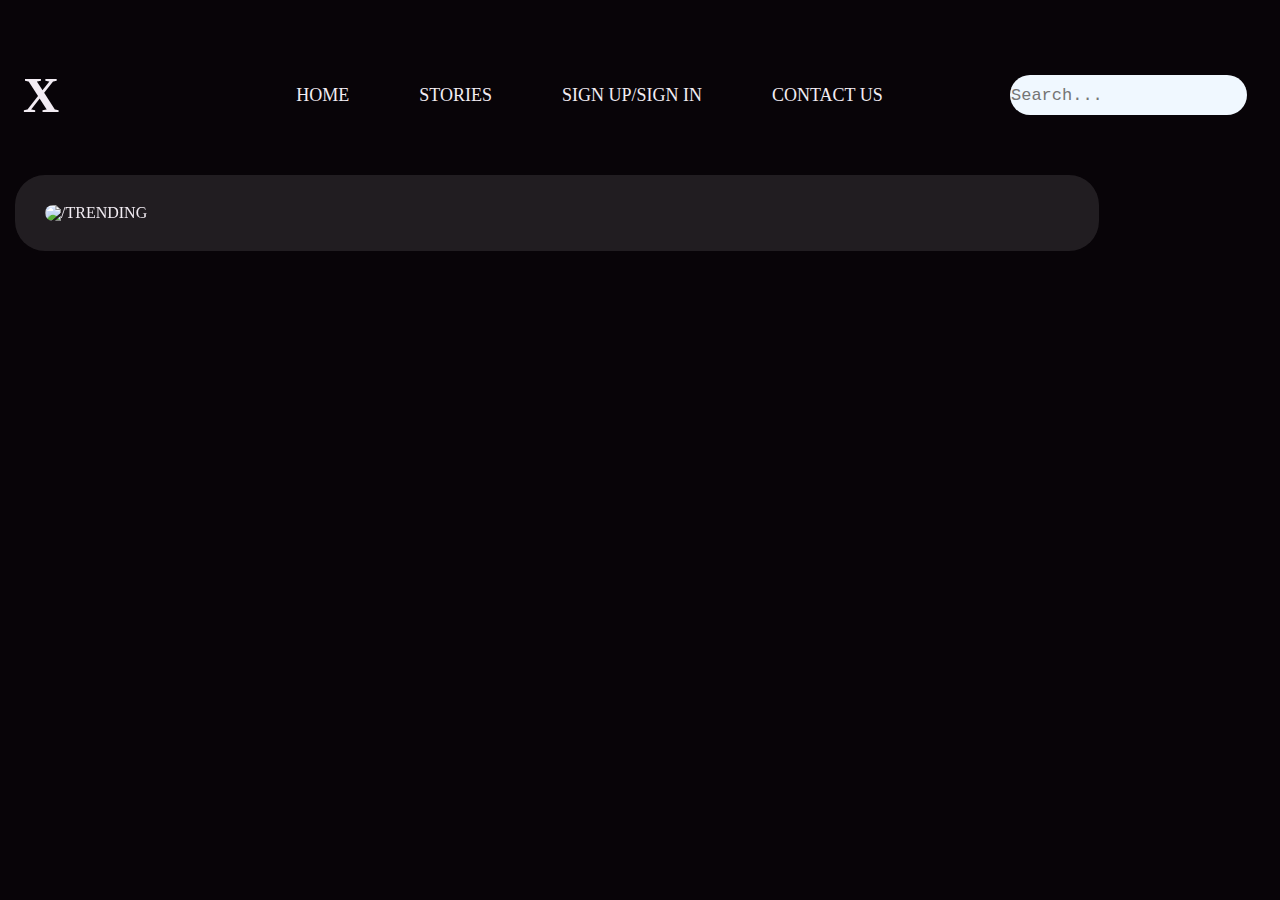
==== books.html @ 17be3328 "books" ====
<!DOCTYPE html>
<html lang="en">
<head>
    <meta charset="UTF-8">
    <meta name="viewport" content="width=device-width, initial-scale=1.0">
    <title>Books</title>
    <link rel="stylesheet" href="index.css">
    <link rel="stylesheet" href="responsive.css">
     <link rel="stylesheet" href="responsivemax490.css">
    <link rel="stylesheet" href="https://cdnjs.cloudflare.com/ajax/libs/font-awesome/6.5.1/css/all.min.css" integrity="sha512-DTOQO9RWCH3ppGqcWaEA1BIZOC6xxalwEsw9c2QQeAIftl+Vegovlnee1c9QX4TctnWMn13TZye+giMm8e2LwA==" crossorigin="anonymous" referrerpolicy="no-referrer" />
    
</head>
<body>
    <header>
        <div class="navbar">
            <div class="logo-icon">
            <h1>X</h1>
            </div>
            
                <ul class="list">
                    <li style="display: flex; justify-content: center;align-items: end; "> <i style="margin-right: 10px; margin-bottom: 5px;" class="fa-solid fa-house"></i><a href="">HOME</a></li>
                    <li style="display: flex; justify-content: center;align-items: end; ">  <i  style="margin-right: 10px; margin-bottom: 5px;" class="fa-solid fa-book"></i><a href="">STORIES</a></li>
                    <li style="display: flex; justify-content: center;align-items: end; "> <i style="margin-right: 10px; margin-bottom: 5px;"  class="fa-solid fa-user fa-fade"></i> <a href="/signup.html"> SIGN UP/SIGN IN</a></li>
                    <li style="display: flex; justify-content: center;align-items: end; "> <i style="margin-right: 10px;
                    margin-bottom: 5px;" class="fa-solid fa-address-book "></i>
                        <a href="">CONTACT US</a></li>
                </ul>
                
            
            <div class="search">
                <div class="search-1">
                    <input  class="search-bar" type="text" id="myInput" onkeyup="search()" placeholder="Search..."  >
                    <button class="search-icon"  type="submit"><i class="fa fa-search"></i></button>

                </div>
                <div class="cart-pro">
                    <div class="cart"><i  class="fa-solid fa-cart-shopping"></i></div>
                </div>
    
                
            </div>
            <div class="toggle-btn">
                <i  onclick="toggle()"class="fa-solid  fa-bars "></i>
            </div>
  

        </div>
        <div id="dropdown" class="dropdown-link">
            <li style="display: flex; justify-content: center;align-items: end; "> <i style="margin-right: 10px; margin-bottom: 5px;" class="fa-solid fa-house"></i><a href="">HOME</a></li>
            <li style="display: flex; justify-content: center;align-items: end; ">  <i  style="margin-right: 10px; margin-bottom: 5px;" class="fa-solid fa-book"></i><a href="">STORIES</a></li>
            <li style="display: flex; justify-content: center;align-items: end; "> <i style="margin-right: 10px; margin-bottom: 5px;"  class="fa-solid fa-user fa-fade"></i> <a href="/signup.html"> SIGN UP</a></li>
            <li style="display: flex; justify-content: center;align-items: end; "> <i style="margin-right: 10px;
            margin-bottom: 5px;" class="fa-solid fa-address-book "></i>
                <a href="">CONTACT US</a></li>
        </div>

       
        </header>


        <main class="trending">
            <div>
                <img src="https://picsum.photos/seed/picsum/350/500" alt="/trending">
            </div>
        </main>


        <script src="./index.js"></script>
</body>
</html>
---- index.css ----
@import 'utilities.css';
:root{
    --text: #f2ecf3;
    --background: #080408;
    --primary: #d19dd7;
    --secondary: #6f2677;
    --accent: #c442d1;  

    --linearPrimarySecondary: linear-gradient(#d19dd7, #6f2677);
--linearPrimaryAccent: linear-gradient(#d19dd7, #c442d1);
--linearSecondaryAccent: linear-gradient(#6f2677, #c442d1);
--radialPrimarySecondary: radial-gradient(#d19dd7, #6f2677);
--radialPrimaryAccent: radial-gradient(#d19dd7, #c442d1);
--radialSecondaryAccent: radial-gradient(#6f2677, #c442d1);

}

@import url('https://fonts.googleapis.com/css2?family=Anta&family=Oswald:wght@200..700&display=swap');
@import url('https://fonts.googleapis.com/css?family=Irish%20Grover:700|Irish%20Grover:400');



h1, h2, h3, h4, h5 {
  font-family: 'Irish Grover';
  font-weight: 700;
}




body{
    padding: 100;
    height: 100vh;
    background-color:   var(--background);
    margin: 0;
    color:var(--text);
    text-transform: uppercase;
    line-height: 1rem;
  
    

    
    

}

header{
    display: flex;
    align-items: end;
    justify-content: space-between;
    position: relative;
    font-size: bold;
    padding: 30px 0 30px;
   
}
.navbar{
    display: flex;
    max-width: 1550px;
    justify-content: space-between;
    align-items: center;
    height: 100px;
    width: 100%;
    font-size: bold;
    margin-top: 15px;
    font-size: 10px;
}
.navbar h1{
    font-size: 50px;

}
.logo-icon{

    display: flex;
    align-items: center;
    padding-left: 23px;
    
}
.logo-icon img {
    height: 80px;
}
 ul {
    display: flex;
    margin-left: 0px;
}
 ul li{
    list-style: none;
    margin-left: 60px;
    
  
}
 .navbar ul li a{
    text-decoration: none;
    color: var(--text);
    cursor: pointer;
    font-size: bold;
    font-size: large;
    
    
    
}
 ul li a:hover{
    text-decoration: underline;
    transition: all 2s ease-in-out;
}
.navbar .toggle-btn{
    display: none;
    cursor: pointer;
    font-size: xx-large;
    margin-right: 10px;
    margin-top: 2px;
}

.search-bar{
    border-radius: 25px;
    border-right: 0;
    padding: 1px;
    font-size: 17px;
    border: 0;
    background: transparent;
    font-family: 'Courier New', Courier, monospace;

}
.search-bar:focus{
    border: 0;
    border-color: white;
    border-radius: 35px;
    box-shadow: none;
    outline: none;


}

.dropdown-link{
    position: absolute;
    height: 300px;
    right: 4rem;
    top: 150px;
    width: 300px;
    background-color: hsl(0 0% 100% / 0.1);
    backdrop-filter:  blur(15px);
    z-index: 999;
    overflow: hidden;
    display: none;
    background: t;
    border-radius: 10px;
    align-items: right;
    
} 
.dropdown-link li{
    padding: 0.7rem;
    display: flex;
    align-items: left;
    justify-content: left;
    text-align: left;
    list-style: none;
    color: var(--text);
    font-size: large;
}
.dropdown-link li a{
    text-decoration: none;
    color: var(--text);
    margin-top: 30px;
    transition: all .7s ease-in-out;

}









.search{
    display: flex;
    height: 40px;
}
.search-icon{
    
    cursor: pointer;
    border-radius: 6px;
    margin-right: 10px;
    border: none;
    float: left;
    width: 20%;
    padding: 5px;
    font-size: 17px;
    cursor: pointer;
    color: black;
    background-color: transparent;
}
.cart{
    cursor: pointer;
}
.search-1{
    display: flex;
    background-color: aliceblue;
    border-radius: 20px;

}
.cart-pro{
    display: flex;
    margin-top: 15px;
    justify-content: space-between;
    margin-left: 18px;
    font-size: xx-large;
    align-items: center;
    margin-bottom: 10px;

}
.cart{
    margin-right: 15px;
}

.about  h1{

    font-family: 'Irish Grover';
    font-size: 70px;
    margin-bottom: 30px;
    color: var(--secondary);
}
.about {
    align-items: center;
    justify-content: center;
    text-align: center;
    margin-top: 100px;
    height: 70vh;
    
}

.about p{
    margin-top: 1px;
}
.about button{
    width: 150px;
    height: 40px;
    border-radius: 30px;
    background-color: var(--primary);
    outline: none;
    border: 0;
    box-shadow: #0000002b 0px -23px 25px 0px inset, rgba(0, 0, 0, 0.15) 0px -36px 30px 0px inset, rgba(0, 0, 0, 0.1) 0px -79px 40px 0px inset, rgba(0, 0, 0, 0.06) 0px 2px 1px, rgba(0, 0, 0, 0.09) 0px 4px 2px, rgba(0, 0, 0, 0.09) 0px 8px 4px, rgba(0, 0, 0, 0.09) 0px 16px 8px, rgba(0, 0, 0, 0.09) 0px 32px 16px;
}
.about button a{
    text-decoration: none;
    color: black;
    font-family: Georgia, 'Times New Roman', Times, serif;

   
}


.about  img{
    width: 150px;
    border-radius: 30px;
    height: 300px;
    
    
}

.about .container1{
    display: flex;
    width: 500px;
    background-color: var(--primary);
    align-items: center;
    text-align: center;
    justify-content: center;
    gap: 1rem;
    border-radius: 30px;
    height: 70px;
    margin-top: 22rem;
    position: relative;
    color: var(--background);
    margin-left: 550px;
}
.container1 .padd{
    display: flex;
}
.container1 p{
    margin: 0;

}
.container1 .bold{
    font-size: 20px;
    font-weight: bolder;
}

 .services{
    height: 900px;
   background: var(--text);
     }
     .services-head{
     
     text-align: center;
     margin-top: 2rem;
     margin-bottom: 0.2rem;
     line-height: 10.5rem;
     color: var(--secondary);
     }
     .services-head + p{
     color: var(--background);
     font-family: 'Lato', sans-serif;
     margin-top: 0.5rem;
     text-align: center;
     justify-content: center;
     align-items: center;
     margin-bottom: 1rem;
     font-weight: 400;
     width: 700px;
     margin-left: 28rem;
     }
     .card i{
     width: 50px;
     margin-bottom: 0.5rem;
     
     }
   
     button.left, button.right{
        display: none;
     }
     .scroll-images {
        display: grid;
        grid-template-columns: repeat(3,1fr);
        column-gap: 2rem;
        row-gap: 2rem;
        padding-left: 60px;
        padding-right: 60px;

     }
     section.services .card-grid .card{
     background: var(--text);
     transform: skew(10deg,1deg);
     height: 250px;
     width: 300px;
     border-radius: 10px;
     text-align: left;
     transition: all .2s ease;
     border: 2px solid #c442d1;
     
     }
     section.services .card-grid .card img{
    margin-bottom: 0;
    height: 200px;
    border-radius: 10px;
     }
  
     section.services .card-grid .card p{
     font-family: "Oswald", sans-serif;
     color: var(--background);
     margin-top: 0;
     align-items: left;
     justify-content: left;
     text-align: left;
     padding: 0;
     line-height: 1rem;
     font-size: 1rem;
     font-weight: 200;
     }
     section.services .card-grid .card:hover{
     
     }
     section.services .card-grid .card:hover h2{
     
     }
     section.services .card-grid .card:hover p{
     
     }


     section .about2{
        padding: 3rem;
        background-color: #f2ecf3;
        
        }
        .about2 h1{
            font-family: "Oswald", sans-serif;
            font-size: 25px;
            font-weight: 500px;
            
        font-style: normal;
        margin-bottom: 1rem;
        
        }
        section.about2 h1 span{
        color: var(--primary);
        }
        section.about2 h3{
        font-size: 1rem;
        margin-bottom: 1rem;
        font-weight: 600;
        }
        section.about2 p{
        font-family: 'Lato', sans-serif;
        color: var(--text);
        line-height: 1.9rem;
        margin-bottom: 1rem;
        }
        .left img{
            height:400px ;
             width:700px;
             border-radius: 20px;
        }
        .flex-1{
            flex: 1;
            }
           .about2 .right{
            height: 500px;
            width:800px;
            text-align: left;
            background-color: hsl(0 0% 100% / 0.1);
    backdrop-filter:  blur(15px);
    z-index: 999;
    border-radius: 30px;
    padding-left: 1rem;

            }
            .about2 .container{
                display:grid;
                max-width: 1200px;
                width: 100%;
                grid-template-columns: repeat(auto-fit, minmax(200px,1fr));
                gap: 2rem;
                background-color: transparent;
            }


      .sell{
        padding: 3rem;
        background-color: #f2ecf3;

        
        }
        .sell h1{
            font-family: "Oswald", sans-serif;
            font-size: 25px;
            font-weight: 500px;
            color: #080408;
            
        font-style: normal;
        margin-bottom: 1rem;
        
        }
        section.sell h1 span{
        color: var(--primary);
        }
        section.sell h3{
        font-size: 1rem;
        margin-bottom: 1rem;
        font-weight: 600;
        color: #080408;
        }
        section.sell p{
        font-family: "Oswald", sans-serif;
        color: var(--text);
        line-height: 1.9rem;
        margin-bottom: 1rem;
        font-weight: 400px;
        color: #080408;
        }
        .left img{
            height:400px ;
             width:500px;
             border-radius: 30px;
            margin-left:70px;
        }
        .flex-1{
            flex: 1;
            }
           .sell .right{
            height: 500px;
            width:800px;
            text-align: left;
            background-color: hsl(0 0% 100% / 0.1);
            backdrop-filter:  blur(15px);
            z-index: 999;
            border-radius: 30px;
            padding-left: 1rem;

            }
            .sell .container{
                display: flex;
                background-color: transparent;
            }

            main{
                padding: 200px;
            }
          

           .upgrade{
            background-color: #d19dd7;
                display: flex;
                column-gap: 2rem;
                align-items: center;
                padding: 70px;
                color: #080408;
                border-radius: 60px;
                height: 80px;
            }
            .improve{
                width: 1000px;
                
            }



            footer{
                display: flex;
                padding: 200px 100px 0;
                font-family: 'Courier New', Courier, monospace;
                bottom: 0;
            }
            table { 
                padding: 30px;
            } 
            td, th, tr, table {
              border: 130px ;
                border-spacing: 30px;
            }
            th {
                text-align: left;
                color: #6f2677;
                font-size: 20px;
          }
          .trending{
            padding: 30px;
            border: 1rem white;
            border-radius: 30px;
            background-color: hsl(0 0% 100% / 0.1);
            backdrop-filter:  blur(15px);
            z-index: 999;
            width: 80%;
            align-items: center;
            margin-left: 15px;
            
          }
.trending img{
    border-radius: 30px;
    

}
---- responsivemax490.css ----
@import url('https://fonts.googleapis.com/css2?family=Anta&family=Oswald:wght@200..700&display=swap');
@import url('https://fonts.googleapis.com/css?family=Irish%20Grover:700|Irish%20Grover:400');


@media (max-width: 480px){
    body{
        width: 100%;
        overflow-x: hidden;
        text-align: center;
        
    }
    .navbar .list {
        display: none;
    }
    .navbar .toggle-btn{
        display: block;
        margin-bottom: 10px;

    }
    .dropdown-link{
        display: none;
        background-color: hsl(0 0% 100% / 0.1);
        backdrop-filter:  blur(25px);
        z-index: 999;
    }
    .search{
        display: flex;
        height: 40px;
        margin-left: 10px;
        margin-bottom: 10px;
    }

     .about{
        min-width: 100%;
     }
    .about  h1{

        font-family: 'Irish Grover';
        font-size: 40px;
        margin-bottom: 30px;
        line-height: 2rem;
        color: var(--secondary);
        
    }
    .about {
        align-items: center;
        justify-content: center;
        text-align: center;
        margin-top: 100px;
        height: 70vh;
        
    }
    
    .abouknht p{
        margin-top: 1px;
        text-align: center;
        padding-left: 2rem;
        padding-right: 2rem;
        font-size: 15px;
        margin-bottom: 1px;
        font-family: "Oswald", sans-serif;
        line-height: 2rem;
    }
    .about button{
        margin-top: 2rem;
        width: 150px;
        height: 40px;
        border-radius: 30px;
        background-color: var(--primary);
        outline: none;
        border: 0;
        box-shadow: #0000002b 0px -23px 25px 0px inset, rgba(0, 0, 0, 0.15) 0px -36px 30px 0px inset, rgba(0, 0, 0, 0.1) 0px -79px 40px 0px inset, rgba(0, 0, 0, 0.06) 0px 2px 1px, rgba(0, 0, 0, 0.09) 0px 4px 2px, rgba(0, 0, 0, 0.09) 0px 8px 4px, rgba(0, 0, 0, 0.09) 0px 16px 8px, rgba(0, 0, 0, 0.09) 0px 32px 16px;
    }
    .about button a{
        text-decoration: none;
        color: black;
        font-family: 'Irish Grover';
        
       
    }
   
    
    .about .container1{

        display: none;
        width: 350px;
        background-color: var(--primary);
        align-items: center;
        text-align: center;
        justify-content: center;
        border-radius: 30px;
        height: 50px;
        margin-top: 19rem;
        color: var(--background);
        
    }
    .container1 .padd{
        display: flex;
        width: 100%;
        gap: 1px;
        
        
    }
    .container1 .view{
        width:  100%;  
        text-align: center;  
    }
    .container1 p{
        margin: 0;
        font-size: 10px;
        width: 100%;
        
    
    }
    .container1 span{
        font-size: 11px;
        font-weight: bold;
    }






    .services{
       height: 800px;
       background: var(--text);
       
         }
         .services-head{
         text-align: center;
         padding-top: 3rem;
         margin-top: 0rem;
         margin-bottom: 0.2rem;
         line-height: 3rem;
         color: var(--secondary);
         font-size: 30px;
         
         }
         .services-head + p{
         color: var(--background);
         font-family: "Oswald", sans-serif;
         margin-top: 2px;
         text-align: center;
         justify-content: stretch;
         margin-bottom: 1rem;
         width: 350px;
         font-weight: 100;
         
         margin-left: 3rem;
         font-size: 13px;
         }
         .card i{
         width: 50px;
         margin-bottom: 0.5rem;
         
         }
         section.services .card-grid{
            display: grid;
            grid-template-columns: 1fr;
            grid-template-rows: repeat(6, 1fr);
            grid-column-gap: 0px;
            grid-row-gap: 20px;
            row-gap: 2rem;
            padding-left: 100px;
            padding-right: 60px;
         }
         section.services .card-grid .card{
         background: var(--text);
         height: 250px;
         width: 300px;
         border-radius: 10px;
         text-align: left;
         transition: all .2s ease;
         
         
         }
         section.services .card-grid .card img{
        margin-bottom: 0;
        height: 200px;
        border-radius: 10px;
         }
      
         section.services .card-grid .card p{
         font-family: "Oswald", sans-serif;
         color: var(--background);
         margin-top: 0;
         align-items: left;
         justify-content: left;
         text-align: left;
         padding: 0;
         line-height: 1rem;
         font-size: 1rem;
         font-weight: 200;
         }
         section.services .card-grid .card:hover{
         
         }
         section.services .card-grid .card:hover h2{
         
         }
         section.services .card-grid .card:hover p{
         
         }






         .card-grid {
            position: relative;
            padding: 10px 30px;
            margin-top: 30px;
        }
        
        button.left {
            position: absolute;
            left: 0;
            top: 7%;
            transform: translateY(-50%);

        }
        
        button .right {
            position: relative;
            right: 0;
            top: 7%;
            transform: translateY(-50%);
        }
        
        .scroll-images {
            position: relative;
            width: 300px;
            height: auto;
            display: flex;
            flex-wrap: nowrap;
            overflow-x: scroll;
            overflow-y: hidden;
            scroll-behavior: smooth;
            -webkit-overflow-scrolling: touch;
        }

        .scroll-images {
            &::-webkit-scrollbar {
              display: none;
            }
          }
        
        .card {
            display: inline-block;
            justify-content: center;
            align-items: center;
            min-width: 250px;
            height: 200px;
            padding: 0px 0px;
            margin: 1px 10px;
            
            border: 1px solid #f1f1f1;
            overflow: hidden;
            -webkit-box-shadow: 0px 0px 15px 2px rgb(0 0 0 / 10%);;
            box-shadow: 0px 0px 15px 2px rgb(0 0 0 / 10%);;
        }
        
        
        
        .scroll-images::-webkit-scrollbar {
            width: 5px;
            height: 8px;
            background-color: #aaa;
        }
        
        .scroll-images::-webkit-scrollbar-thumb {
            background-color: black;
        }
        
        button {
            background-color: transparent;
            border: none;
            outline: none;
            cursor: pointer;
            font-size: 25px;
        }


        .about2 {
            height: 800px;
            position: relative;
           }
        .about2 .left{
            width: 100%;


        }
        .about2 img{
            padding: 1rem;
            margin: 0px;
            width: 300px;
        }
        .about2  .right{
            width: 90%;
            height: 300px;
        }
        .about2 p{
            width: 90%;
            text-align: justify;
            height: 10px;
            line-height: 0rem;
        }

        .sell .container{
            
            display: grid;
            grid-template-columns: 1fr;
            grid-template-rows: repeat( 1fr);
            grid-column-gap: 0px;
            grid-row-gap: 5px;
            

            
        }
        .sell{
            height: 500px;
        }
        .sell .right{
            width: 60%;
            height: 50%;


        }
        .sell img{
            
            margin: 0;
            width: 300px;
            height: 300px;
        }


        main{
            padding: 40px;
        }

        main h1{
            font-size: 20px;
        }

      

       .upgrade{
        background-color: #d19dd7;
            display: grid;
            column-gap: 1rem;
            align-items: left;
            color: #080408;
            border-radius: 60px;
            height: 280px;
            width: 300px;
            padding: 5px;
        }
        .upgrade a{
            color: #080408;

        }
        .improve{
            width: 200px;
            text-align: left;
            height: 100px;
            margin-top: 0;
            padding: 0;
            
            
        }

        footer p{
            width: 100%;
           text-align: justify;
            margin-top: 0;
            padding: 0;
            
        }
        footer table{
            display: none;
        }

        .copyrite {
            color: #f1f1f1;

        }







    
}
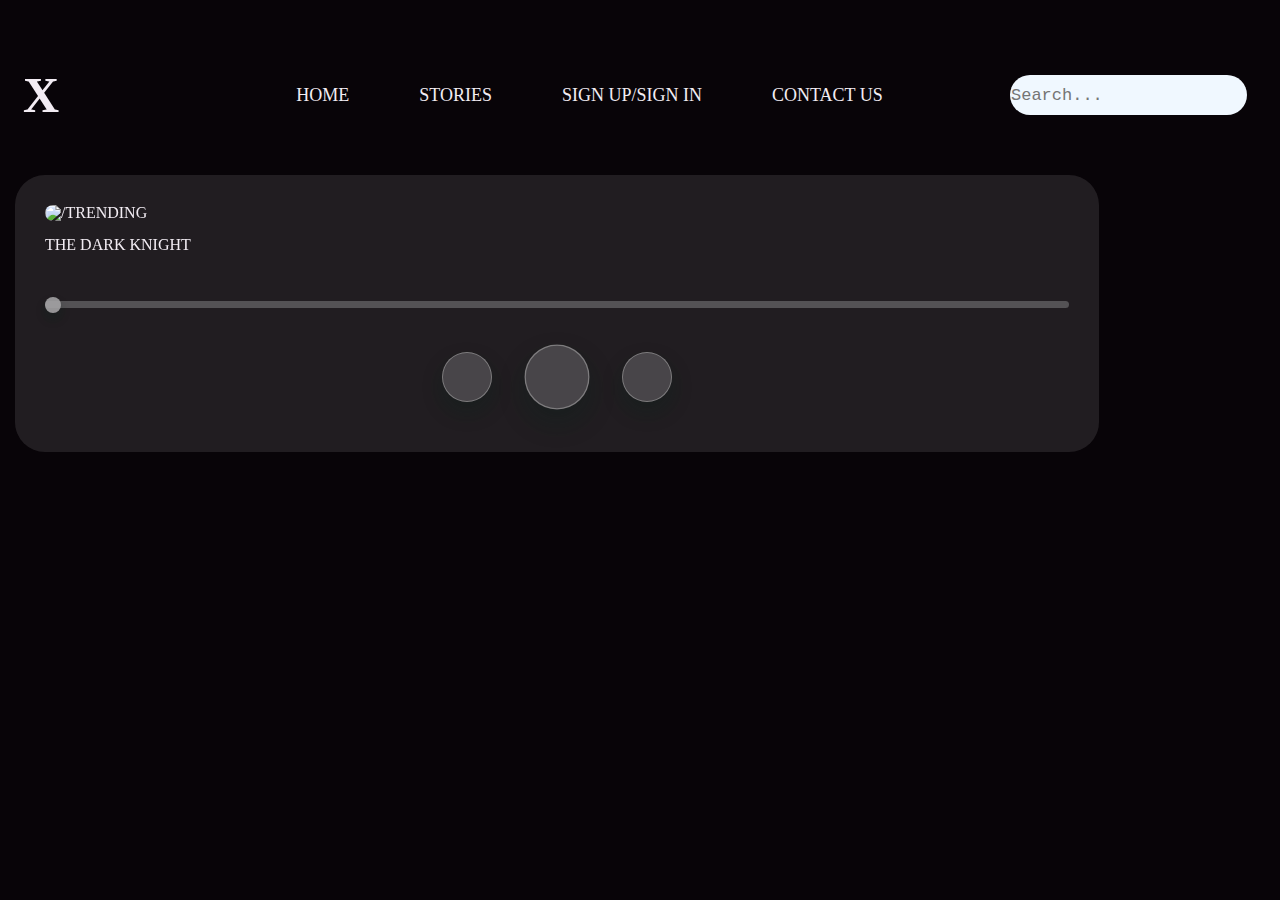
==== commit 035c5a1b: "books" ====
--- a/books.html
+++ b/books.html
@@ -61,6 +61,20 @@
         <main class="trending">
             <div>
                 <img src="https://picsum.photos/seed/picsum/350/500" alt="/trending">
+                <p>THE DARK KNIGHT</p>
+                
+                <input type="range" value="0" id="progress" />
+                <div class="controls">
+                    <button class="backward">
+                      <i class="fa-solid fa-backward"></i>
+                    </button>
+                    <button class="play-pause-btn">
+                      <i class="fa-solid fa-play" id="controlIcon"></i>
+                    </button>
+                    <button class="forward">
+                      <i class="fa-solid fa-forward"></i>
+                    </button>
+                  </div>
             </div>
         </main>
 
--- a/index.css
+++ b/index.css
@@ -539,5 +539,70 @@
     
 
 }
-
-
+.trending p{
+    align-items: end;
+    justify-content: left;
+    text-align: left;
+}
+
+
+#progress {
+    appearance: none;
+    -webkit-appearance: none;
+    width: 100%;
+    height: 7px;
+    background: rgba(163, 162, 164, 0.4);
+    border-radius: 4px;
+    margin: 32px 0 24px;
+    cursor: pointer;
+  }
+  
+  #progress::-webkit-slider-thumb {
+    appearance: none;
+    -webkit-appearance: none;
+    background: rgba(163, 162, 164, 0.9);
+    width: 16px;
+    aspect-ratio: 1/1;
+    border-radius: 50%;
+    outline: 4px solid var(--primary-clr);
+    box-shadow: 0 6px 10px rgba(5, 36, 28, 0.3);
+  }
+
+.controls {
+    display: flex;
+    justify-content: center;
+    align-items: center;
+   
+  }
+  
+  .controls button {
+    display: flex;
+    align-items: center;
+    justify-content: center;
+    width: 50px;
+    aspect-ratio: 1/1;
+    margin: 20px;
+    background: rgba(163, 162, 164, 0.3);
+    color: var(--primary-clr);
+    border-radius: 50%;
+    border: 1px solid rgba(255, 255, 255, 0.3);
+    outline: 0;
+    font-size: 1.1rem;
+    box-shadow: 0 10px 20px rgba(5, 36, 28, 0.3);
+    cursor: pointer;
+    transition: all 0.3s linear;
+  }
+  
+  .controls button:is(:hover, :focus-visible) {
+    transform: scale(0.96);
+  }
+  
+  .controls button:nth-child(2) {
+    transform: scale(1.3);
+  }
+  
+  .controls button:nth-child(2):is(:hover, :focus-visible) {
+    transform: scale(1.25);
+  }
+
+
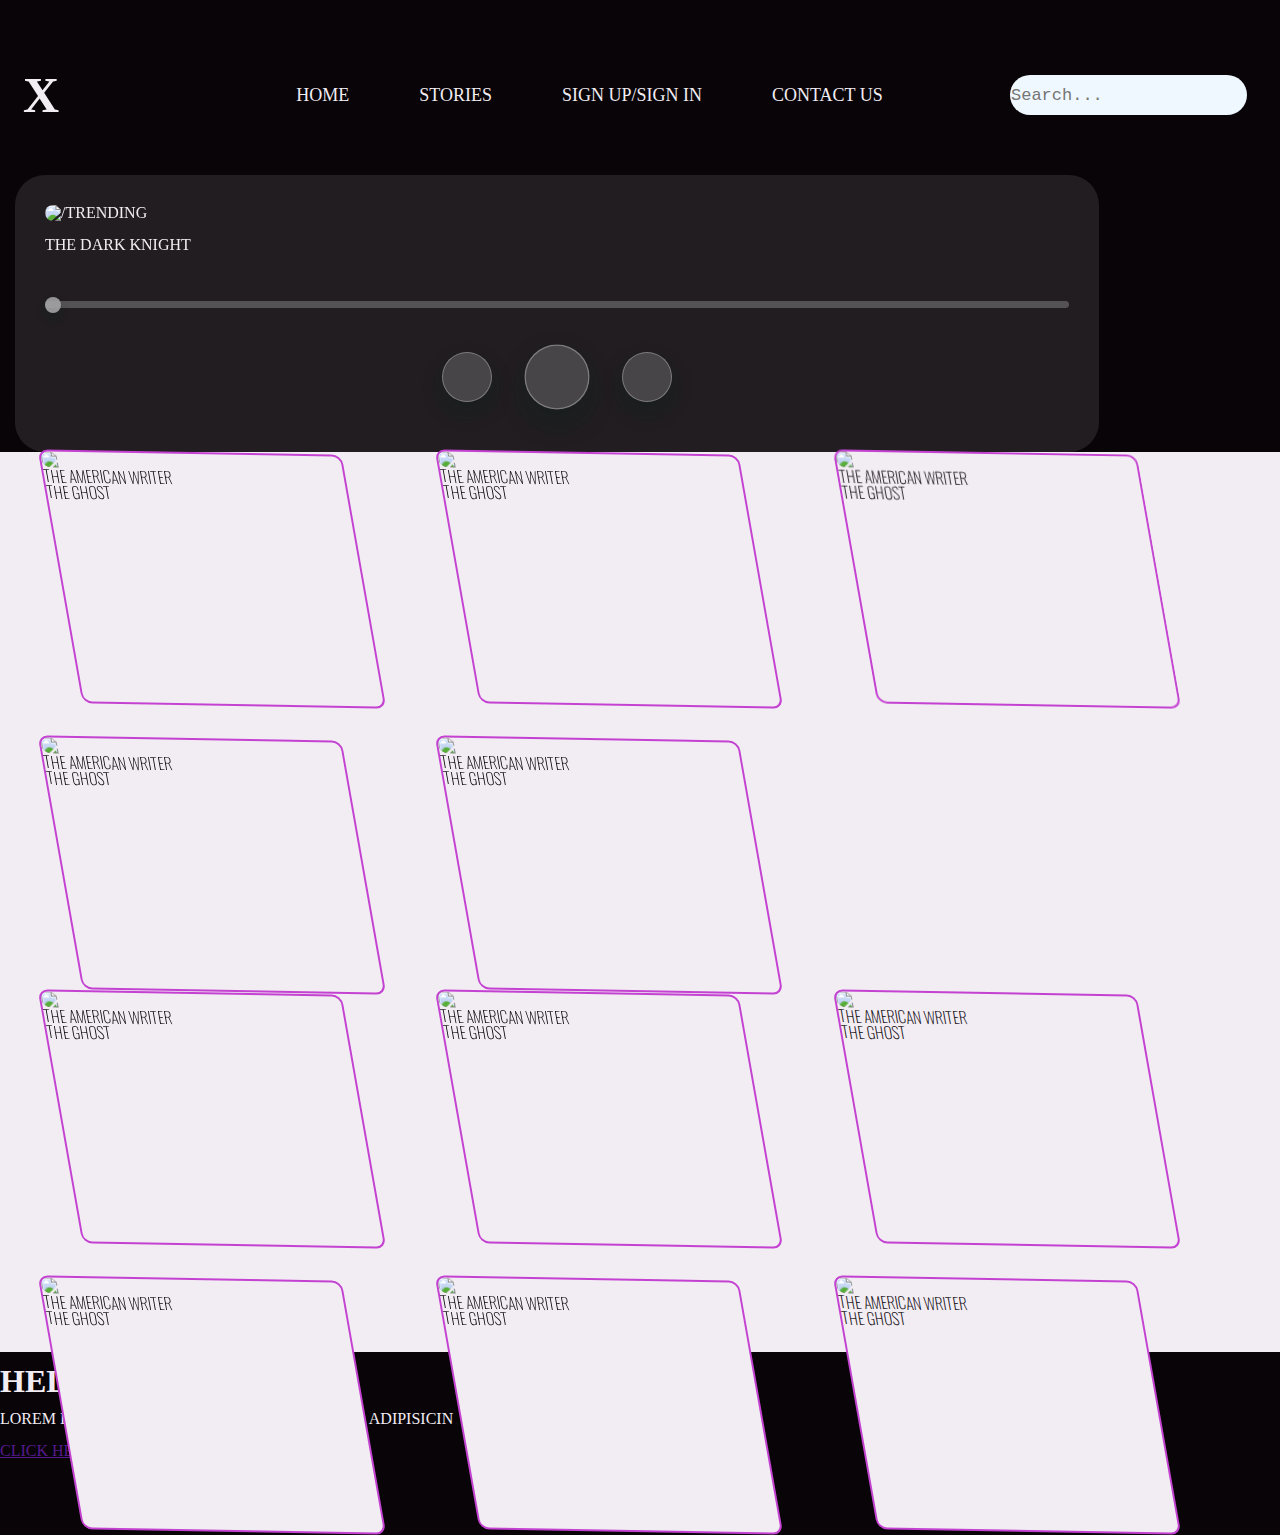
==== commit 0c500fa0: "buttn" ====
--- a/books.html
+++ b/books.html
@@ -62,7 +62,8 @@
             <div>
                 <img src="https://picsum.photos/seed/picsum/350/500" alt="/trending">
                 <p>THE DARK KNIGHT</p>
-                
+                <i class="fa-regular fa-heart"></i>
+                <i class="fa-solid fa-heart"></i>
                 <input type="range" value="0" id="progress" />
                 <div class="controls">
                     <button class="backward">
@@ -79,6 +80,80 @@
         </main>
 
 
+        <section class="services">
+            <div class="container">
+           <div class="card-grid">
+                <button class="left" onclick="leftScroll()">
+                    <i class="fas fa-angle-double-left"></i>
+                  </button>
+                  <div class="scroll-images">
+                    <div class="card card1">
+                        <img src="/images/istockphoto-1470160123-612x612.webp" alt="1" />
+                       <p>The American writer <br> The Ghost</p>
+                      </div> <div class="card card2"> 
+                           <img src="https://picsum.photos/seed/picsum/750/500" alt="1" />    
+                           <p>The American writer <br> The Ghost</p></div>
+                       <div class="card card3">
+                           <img src="/images/istockphoto-1470160123-612x612.webp" alt="1" />
+                           <p>The American writer <br> The Ghost</p></div>
+                       <div class="card card3">
+                           <img src="/images/istockphoto-1470160123-612x612.webp" alt="1" />
+                           <p>The American writer <br> The Ghost</p></div>
+                       <div class="card card3">
+                           <img src="/images/istockphoto-1470160123-612x612.webp" alt="1" />
+                           <p>The American writer <br> The Ghost</p></div>
+                       </div>
+
+                  </div>
+                  <button class="right" onclick="rightScroll()">
+                    <i class="fas fa-angle-double-right"></i>
+                  </button>
+            
+            </div>
+
+
+
+            <div class="container">
+                <div class="card-grid">
+                     
+                       <div class="scroll-images">
+                         <div class="card card1">
+                             <img src="/images/istockphoto-1470160123-612x612.webp" alt="1" />
+                            <p>The American writer <br> The Ghost</p>
+                           </div> <div class="card card2"> 
+                                <img src="https://picsum.photos/seed/picsum/750/500" alt="1" />    
+                                <p>The American writer <br> The Ghost</p></div>
+                            <div class="card card3">
+                                <img src="/images/istockphoto-1470160123-612x612.webp" alt="1" />
+                                <p>The American writer <br> The Ghost</p></div>
+                            <div class="card card3">
+                                <img src="/images/istockphoto-1470160123-612x612.webp" alt="1" />
+                                <p>The American writer <br> The Ghost</p></div>
+                            <div class="card card3">
+                                <img src="/images/istockphoto-1470160123-612x612.webp" alt="1" />
+                                <p>The American writer <br> The Ghost</p></div>
+                            <div class="card card3">
+                                <img src="/images/istockphoto-1470160123-612x612.webp" alt="1" />
+                                <p>The American writer <br> The Ghost</p></div>
+                            </div>
+     
+                       </div>
+
+                 
+                 </div>
+            </section>
+
+            <article>
+
+                <h1>hello  world</h1>
+                <p>Lorem ipsum dolor sit amet, consectetur adipisicin</p>
+
+
+                <a href="">click here</a>
+            </article>
+
+
+
         <script src="./index.js"></script>
 </body>
 </html>--- a/responsivemax490.css
+++ b/responsivemax490.css
@@ -193,16 +193,7 @@
          font-size: 1rem;
          font-weight: 200;
          }
-         section.services .card-grid .card:hover{
-         
-         }
-         section.services .card-grid .card:hover h2{
-         
-         }
-         section.services .card-grid .card:hover p{
-         
-         }
-
+      
 
 
 
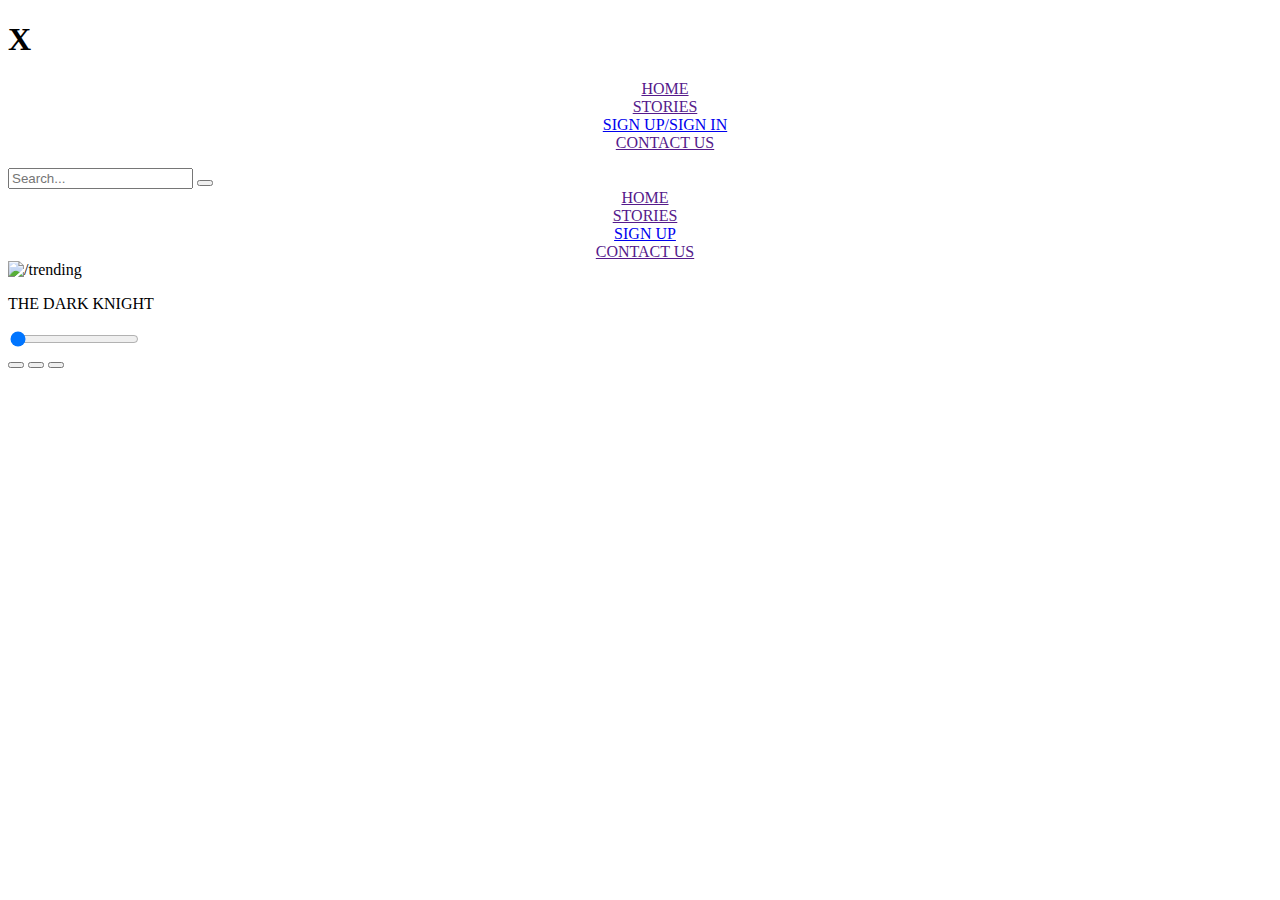
==== commit dc915b13: "books" ====
--- a/books.html
+++ b/books.html
@@ -4,9 +4,8 @@
     <meta charset="UTF-8">
     <meta name="viewport" content="width=device-width, initial-scale=1.0">
     <title>Books</title>
-    <link rel="stylesheet" href="index.css">
-    <link rel="stylesheet" href="responsive.css">
-     <link rel="stylesheet" href="responsivemax490.css">
+    <link rel="stylesheet" href="book.css">
+    
     <link rel="stylesheet" href="https://cdnjs.cloudflare.com/ajax/libs/font-awesome/6.5.1/css/all.min.css" integrity="sha512-DTOQO9RWCH3ppGqcWaEA1BIZOC6xxalwEsw9c2QQeAIftl+Vegovlnee1c9QX4TctnWMn13TZye+giMm8e2LwA==" crossorigin="anonymous" referrerpolicy="no-referrer" />
     
 </head>
@@ -80,78 +79,7 @@
         </main>
 
 
-        <section class="services">
-            <div class="container">
-           <div class="card-grid">
-                <button class="left" onclick="leftScroll()">
-                    <i class="fas fa-angle-double-left"></i>
-                  </button>
-                  <div class="scroll-images">
-                    <div class="card card1">
-                        <img src="/images/istockphoto-1470160123-612x612.webp" alt="1" />
-                       <p>The American writer <br> The Ghost</p>
-                      </div> <div class="card card2"> 
-                           <img src="https://picsum.photos/seed/picsum/750/500" alt="1" />    
-                           <p>The American writer <br> The Ghost</p></div>
-                       <div class="card card3">
-                           <img src="/images/istockphoto-1470160123-612x612.webp" alt="1" />
-                           <p>The American writer <br> The Ghost</p></div>
-                       <div class="card card3">
-                           <img src="/images/istockphoto-1470160123-612x612.webp" alt="1" />
-                           <p>The American writer <br> The Ghost</p></div>
-                       <div class="card card3">
-                           <img src="/images/istockphoto-1470160123-612x612.webp" alt="1" />
-                           <p>The American writer <br> The Ghost</p></div>
-                       </div>
-
-                  </div>
-                  <button class="right" onclick="rightScroll()">
-                    <i class="fas fa-angle-double-right"></i>
-                  </button>
-            
-            </div>
-
-
-
-            <div class="container">
-                <div class="card-grid">
-                     
-                       <div class="scroll-images">
-                         <div class="card card1">
-                             <img src="/images/istockphoto-1470160123-612x612.webp" alt="1" />
-                            <p>The American writer <br> The Ghost</p>
-                           </div> <div class="card card2"> 
-                                <img src="https://picsum.photos/seed/picsum/750/500" alt="1" />    
-                                <p>The American writer <br> The Ghost</p></div>
-                            <div class="card card3">
-                                <img src="/images/istockphoto-1470160123-612x612.webp" alt="1" />
-                                <p>The American writer <br> The Ghost</p></div>
-                            <div class="card card3">
-                                <img src="/images/istockphoto-1470160123-612x612.webp" alt="1" />
-                                <p>The American writer <br> The Ghost</p></div>
-                            <div class="card card3">
-                                <img src="/images/istockphoto-1470160123-612x612.webp" alt="1" />
-                                <p>The American writer <br> The Ghost</p></div>
-                            <div class="card card3">
-                                <img src="/images/istockphoto-1470160123-612x612.webp" alt="1" />
-                                <p>The American writer <br> The Ghost</p></div>
-                            </div>
-     
-                       </div>
-
-                 
-                 </div>
-            </section>
-
-            <article>
-
-                <h1>hello  world</h1>
-                <p>Lorem ipsum dolor sit amet, consectetur adipisicin</p>
-
-
-                <a href="">click here</a>
-            </article>
-
+       
 
 
         <script src="./index.js"></script>
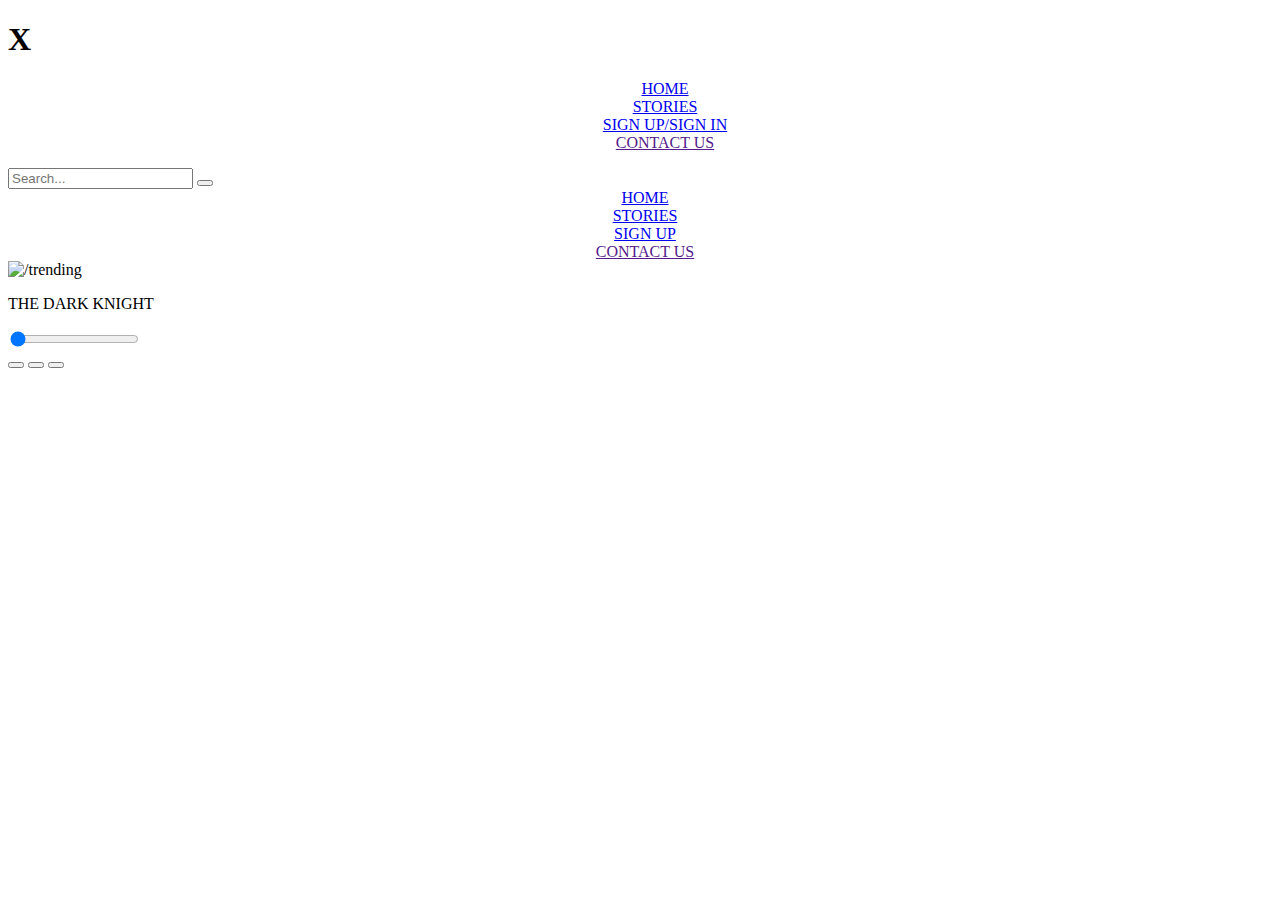
==== commit 508f0295: "link" ====
--- a/books.html
+++ b/books.html
@@ -17,9 +17,9 @@
             </div>
             
                 <ul class="list">
-                    <li style="display: flex; justify-content: center;align-items: end; "> <i style="margin-right: 10px; margin-bottom: 5px;" class="fa-solid fa-house"></i><a href="">HOME</a></li>
-                    <li style="display: flex; justify-content: center;align-items: end; ">  <i  style="margin-right: 10px; margin-bottom: 5px;" class="fa-solid fa-book"></i><a href="">STORIES</a></li>
-                    <li style="display: flex; justify-content: center;align-items: end; "> <i style="margin-right: 10px; margin-bottom: 5px;"  class="fa-solid fa-user fa-fade"></i> <a href="/signup.html"> SIGN UP/SIGN IN</a></li>
+                    <li style="display: flex; justify-content: center;align-items: end; "> <i style="margin-right: 10px; margin-bottom: 5px;" class="fa-solid fa-house"></i><a href="./index.html">HOME</a></li>
+                    <li style="display: flex; justify-content: center;align-items: end; ">  <i  style="margin-right: 10px; margin-bottom: 5px;" class="fa-solid fa-book"></i><a href="./books.html">STORIES</a></li>
+                    <li style="display: flex; justify-content: center;align-items: end; "> <i style="margin-right: 10px; margin-bottom: 5px;"  class="fa-solid fa-user fa-fade"></i> <a href="./signup.html"> SIGN UP/SIGN IN</a></li>
                     <li style="display: flex; justify-content: center;align-items: end; "> <i style="margin-right: 10px;
                     margin-bottom: 5px;" class="fa-solid fa-address-book "></i>
                         <a href="">CONTACT US</a></li>
@@ -45,9 +45,9 @@
 
         </div>
         <div id="dropdown" class="dropdown-link">
-            <li style="display: flex; justify-content: center;align-items: end; "> <i style="margin-right: 10px; margin-bottom: 5px;" class="fa-solid fa-house"></i><a href="">HOME</a></li>
-            <li style="display: flex; justify-content: center;align-items: end; ">  <i  style="margin-right: 10px; margin-bottom: 5px;" class="fa-solid fa-book"></i><a href="">STORIES</a></li>
-            <li style="display: flex; justify-content: center;align-items: end; "> <i style="margin-right: 10px; margin-bottom: 5px;"  class="fa-solid fa-user fa-fade"></i> <a href="/signup.html"> SIGN UP</a></li>
+            <li style="display: flex; justify-content: center;align-items: end; "> <i style="margin-right: 10px; margin-bottom: 5px;" class="fa-solid fa-house"></i><a href="./index.html">HOME</a></li>
+            <li style="display: flex; justify-content: center;align-items: end; ">  <i  style="margin-right: 10px; margin-bottom: 5px;" class="fa-solid fa-book"></i><a href="./books.html">STORIES</a></li>
+            <li style="display: flex; justify-content: center;align-items: end; "> <i style="margin-right: 10px; margin-bottom: 5px;"  class="fa-solid fa-user fa-fade"></i> <a href="./signup.html"> SIGN UP</a></li>
             <li style="display: flex; justify-content: center;align-items: end; "> <i style="margin-right: 10px;
             margin-bottom: 5px;" class="fa-solid fa-address-book "></i>
                 <a href="">CONTACT US</a></li>
